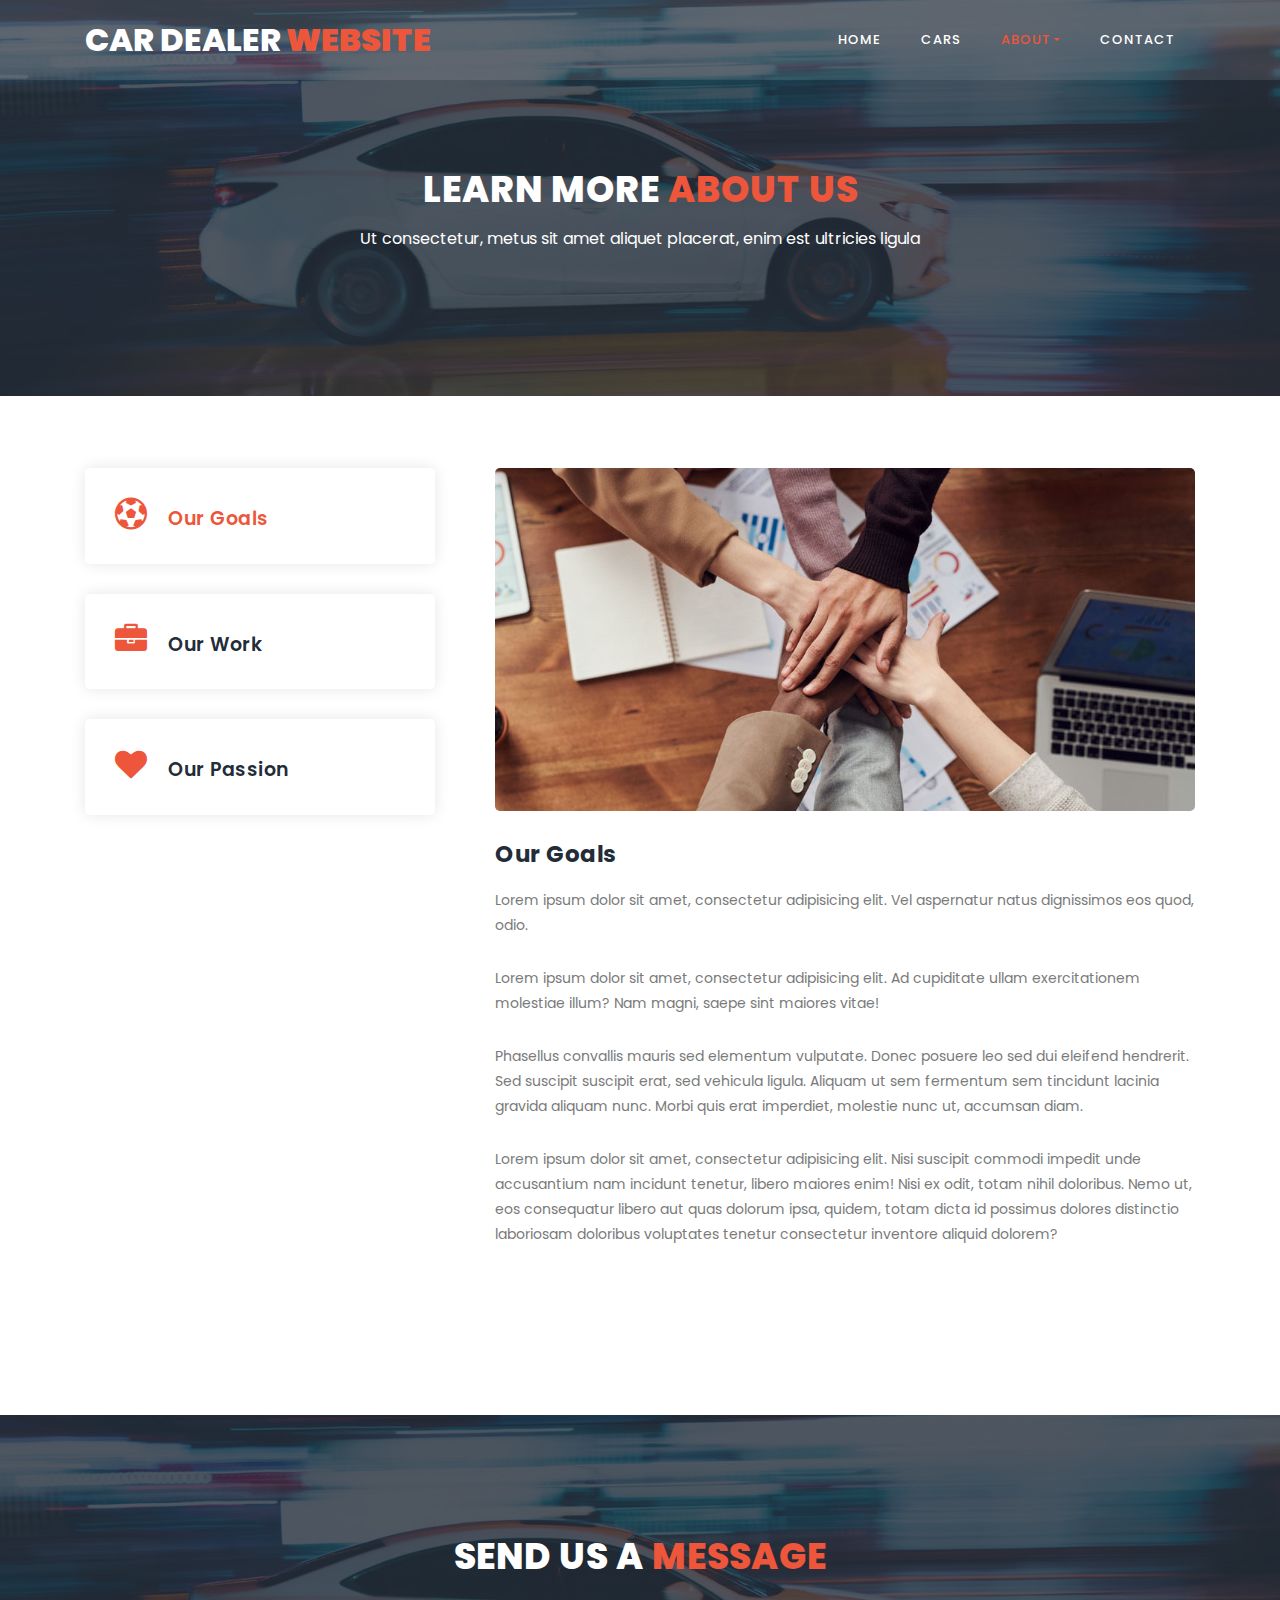
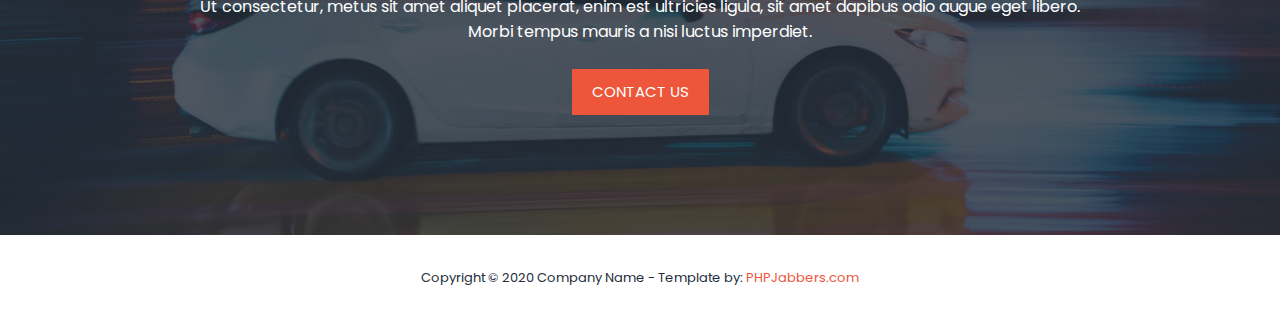
==== about.html @ 0328d38e "Add files via upload" ====
<!DOCTYPE html>
<html lang="en">

  <head>

    <meta charset="utf-8">
    <meta name="viewport" content="width=device-width, initial-scale=1, shrink-to-fit=no">
    <meta name="description" content="">
    <meta name="author" content="">
    <link href="https://fonts.googleapis.com/css?family=Poppins:100,100i,200,200i,300,300i,400,400i,500,500i,600,600i,700,700i,800,800i,900,900i&display=swap" rel="stylesheet">

    <title>PHPJabbers.com | Free Car Dealer Website Template</title>

    <link rel="stylesheet" type="text/css" href="assets/css/bootstrap.min.css">

    <link rel="stylesheet" type="text/css" href="assets/css/font-awesome.css">

    <link rel="stylesheet" href="assets/css/style.css">

    </head>
    
    <body>
    
    <!-- ***** Preloader Start ***** -->
    <div id="js-preloader" class="js-preloader">
      <div class="preloader-inner">
        <span class="dot"></span>
        <div class="dots">
          <span></span>
          <span></span>
          <span></span>
        </div>
      </div>
    </div>
    <!-- ***** Preloader End ***** -->
    
    
    <!-- ***** Header Area Start ***** -->
    <header class="header-area header-sticky">
        <div class="container">
            <div class="row">
                <div class="col-12">
                    <nav class="main-nav">
                        <!-- ***** Logo Start ***** -->
                        <a href="index.html" class="logo">Car Dealer<em> Website</em></a>
                        <!-- ***** Logo End ***** -->
                        <!-- ***** Menu Start ***** -->
                        <ul class="nav">
                            <li><a href="index.html">Home</a></li>
                            <li><a href="cars.html">Cars</a></li>
                            <li class="dropdown">
                                <a class="dropdown-toggle active" data-toggle="dropdown" href="#" role="button" aria-haspopup="true" aria-expanded="false">About</a>
                              
                                <div class="dropdown-menu">
                                    <a class="dropdown-item active"  href="about.html">About Us</a>
                                    <a class="dropdown-item" href="blog.html">Blog</a>
                                    <a class="dropdown-item" href="team.html">Team</a>
                                    <a class="dropdown-item" href="testimonials.html">Testimonials</a>
                                    <a class="dropdown-item" href="faq.html">FAQ</a>
                                    <a class="dropdown-item" href="terms.html">Terms</a>
                                </div>
                            </li>
                            <li><a href="contact.html">Contact</a></li> 
                        </ul>        
                        <a class='menu-trigger'>
                            <span>Menu</span>
                        </a>
                        <!-- ***** Menu End ***** -->
                    </nav>
                </div>
            </div>
        </div>
    </header>
    <!-- ***** Header Area End ***** -->

    <section class="section section-bg" id="call-to-action" style="background-image: url(assets/images/banner-image-1-1920x500.jpg)">
        <div class="container">
            <div class="row">
                <div class="col-lg-10 offset-lg-1">
                    <div class="cta-content">
                        <br>
                        <br>
                        <h2>Learn more <em>About Us</em></h2>
                        <p>Ut consectetur, metus sit amet aliquet placerat, enim est ultricies ligula</p>
                    </div>
                </div>
            </div>
        </div>
    </section>

    <!-- ***** Our Classes Start ***** -->
    <section class="section" id="our-classes">
        <div class="container">
            <br>
            <br>
            <br>
            <div class="row" id="tabs">
              <div class="col-lg-4">
                <ul>
                  <li><a href='#tabs-1'><i class="fa fa-soccer-ball-o"></i> Our Goals</a></li>
                  <li><a href='#tabs-2'><i class="fa fa-briefcase"></i> Our Work</a></a></li>
                  <li><a href='#tabs-3'><i class="fa fa-heart"></i> Our Passion</a></a></li>
                </ul>
              </div>
              <div class="col-lg-8">
                <section class='tabs-content'>
                  <article id='tabs-1'>
                    <img src="assets/images/about-image-1-940x460.jpg" alt="">
                    <h4>Our Goals</h4>

                    <p>Lorem ipsum dolor sit amet, consectetur adipisicing elit. Vel aspernatur natus dignissimos eos quod, odio.</p>

                    <p>Lorem ipsum dolor sit amet, consectetur adipisicing elit. Ad cupiditate ullam exercitationem molestiae illum? Nam magni, saepe sint maiores vitae!</p>

                    <p>Phasellus convallis mauris sed elementum vulputate. Donec posuere leo sed dui eleifend hendrerit. Sed suscipit suscipit erat, sed vehicula ligula. Aliquam ut sem fermentum sem tincidunt lacinia gravida aliquam nunc. Morbi quis erat imperdiet, molestie nunc ut, accumsan diam.</p>
                   
                    <p>Lorem ipsum dolor sit amet, consectetur adipisicing elit. Nisi suscipit commodi impedit unde accusantium nam incidunt tenetur, libero maiores enim! Nisi ex odit, totam nihil doloribus. Nemo ut, eos consequatur libero aut quas dolorum ipsa, quidem, totam dicta id possimus dolores distinctio laboriosam doloribus voluptates tenetur consectetur inventore aliquid dolorem?</p>
                  </article>
                  <article id='tabs-2'>
                    <img src="assets/images/about-image-2-940x460.jpg" alt="">
                    <h4>Our Work</h4>
                    <p>Integer dapibus, est vel dapibus mattis, sem mauris luctus leo, ac pulvinar quam tortor a velit. Praesent ultrices erat ante, in ultricies augue ultricies faucibus. Nam tellus nibh, ullamcorper at mattis non, rhoncus sed massa. Cras quis pulvinar eros. Orci varius natoque penatibus et magnis dis parturient montes, nascetur ridiculus mus.</p>
                    <p>Lorem ipsum dolor sit amet, consectetur adipisicing elit. Doloremque ut accusantium cum! Ad quisquam, aut praesentium magni pariatur ipsa! Soluta deserunt accusantium repellendus ratione quam hic facere, cupiditate iste obcaecati a, officiis ipsum aspernatur in?</p>

                    <p>Lorem ipsum dolor sit amet, consectetur adipisicing elit. Nulla a necessitatibus eos vitae quibusdam quo sunt officiis rerum voluptatibus non natus eius placeat officia vel quaerat, reprehenderit obcaecati, eaque? Repudiandae ad facere culpa accusamus aliquam ab assumenda reiciendis corrupti cum nemo, cumque molestiae corporis deserunt!</p>
                  </article>
                  <article id='tabs-3'>
                    <img src="assets/images/about-image-3-940x460.jpg" alt="">
                    <h4>Our Passion</h4>
                    <p>Fusce laoreet malesuada rhoncus. Donec ultricies diam tortor, id auctor neque posuere sit amet. Aliquam pharetra, augue vel cursus porta, nisi tortor vulputate sapien, id scelerisque felis magna id felis. Proin neque metus, pellentesque pharetra semper vel, accumsan a neque.</p>

                    <p>Lorem ipsum dolor sit amet, consectetur adipisicing elit. Porro aut beatae commodi repudiandae distinctio, magnam blanditiis reiciendis vitae velit voluptatum natus, fugit quis eos dolores!</p>

                    <p>Lorem ipsum dolor sit amet, consectetur adipisicing elit. Hic adipisci reiciendis quaerat qui earum aut, atque esse quisquam quis exercitationem sapiente, dolorum consequatur consequuntur voluptatibus ipsam, fuga magnam beatae optio nam. Recusandae ut aliquid, eligendi.</p>
                  </article>
                </section>
              </div>
            </div>
        </div>
    </section>
    <!-- ***** Our Classes End ***** -->

    <!-- ***** Call to Action Start ***** -->
    <section class="section section-bg" id="call-to-action" style="background-image: url(assets/images/banner-image-1-1920x500.jpg)">
        <div class="container">
            <div class="row">
                <div class="col-lg-10 offset-lg-1">
                    <div class="cta-content">
                        <h2>Send us a <em>message</em></h2>
                        <p>Ut consectetur, metus sit amet aliquet placerat, enim est ultricies ligula, sit amet dapibus odio augue eget libero. Morbi tempus mauris a nisi luctus imperdiet.</p>
                        <div class="main-button">
                            <a href="contact.html">Contact us</a>
                        </div>
                    </div>
                </div>
            </div>
        </div>
    </section>
    <!-- ***** Call to Action End ***** -->

    <!-- ***** Footer Start ***** -->
    <footer>
        <div class="container">
            <div class="row">
                <div class="col-lg-12">
                    <p>
                        Copyright © 2020 Company Name
                        - Template by: <a href="https://www.phpjabbers.com/">PHPJabbers.com</a>
                    </p>
                </div>
            </div>
        </div>
    </footer>

    <!-- jQuery -->
    <script src="assets/js/jquery-2.1.0.min.js"></script>

    <!-- Bootstrap -->
    <script src="assets/js/popper.js"></script>
    <script src="assets/js/bootstrap.min.js"></script>

    <!-- Plugins -->
    <script src="assets/js/scrollreveal.min.js"></script>
    <script src="assets/js/waypoints.min.js"></script>
    <script src="assets/js/jquery.counterup.min.js"></script>
    <script src="assets/js/imgfix.min.js"></script> 
    <script src="assets/js/mixitup.js"></script> 
    <script src="assets/js/accordions.js"></script>
    
    <!-- Global Init -->
    <script src="assets/js/custom.js"></script>

  </body>
</html>
---- assets/css/style.css ----
@import url("https://fonts.googleapis.com/css?family=Poppins:100,100i,200,200i,300,300i,400,400i,500,500i,600,600i,700,700i,800,800i,900,900i");

html, body, div, span, applet, object, iframe, h1, h2, h3, h4, h5, h6, p, blockquote, div
pre, a, abbr, acronym, address, big, cite, code, del, dfn, em, font, img, ins, kbd, q,
s, samp, small, strike, strong, sub, sup, tt, var, b, u, i, center, dl, dt, dd, ol, ul, li,
figure, header, nav, section, article, aside, footer, figcaption {
  margin: 0;
  padding: 0;
  border: 0;
  outline: 0;
}

.clearfix:after {
  content: ".";
  display: block;
  clear: both;
  visibility: hidden;
  line-height: 0;
  height: 0;
}

.clearfix {
  display: inline-block;
}

html[xmlns] .clearfix {
  display: block;
}

* html .clearfix {
  height: 1%;
}

ul, li {
  padding: 0;
  margin: 0;
  list-style: none;
}

header, nav, section, article, aside, footer, hgroup {
  display: block;
}

* {
  box-sizing: border-box;
}

html, body {
  font-family: 'Poppins', sans-serif;
  font-weight: 400;
  background-color: #fff;
  font-size: 16px;
  -ms-text-size-adjust: 100%;
  -webkit-font-smoothing: antialiased;
  -moz-osx-font-smoothing: grayscale;
}

a {
  text-decoration: none !important;
}

h1, h2, h3, h4, h5, h6 {
  margin-top: 0px;
  margin-bottom: 0px;
}

ul {
  margin-bottom: 0px;
}

p {
  font-size: 14px;
  line-height: 25px;
  color: #7a7a7a;
}

/* 
---------------------------------------------
global styles
--------------------------------------------- 
*/
html,
body {
  background: #fff;
  font-family: 'Poppins', sans-serif;
}

::selection {
  background: #ed563b;
  color: #fff;
}

::-moz-selection {
  background: #ed563b;
  color: #fff;
}

@media (max-width: 991px) {
  html, body {
    overflow-x: hidden;
  }
  .mobile-top-fix {
    margin-top: 30px;
    margin-bottom: 0px;
  }
  .mobile-bottom-fix {
    margin-bottom: 30px;
  }
  .mobile-bottom-fix-big {
    margin-bottom: 60px;
  }
}

.section-heading {
  text-align: center;
  margin-top: 140px;
  margin-bottom: 80px;
}

.section-heading h2 {
  font-size: 28px;
  font-weight: 800;
  color: #232d39;
  text-transform: uppercase;
  letter-spacing: 0.5px;
  margin-top: 0px;
  margin-bottom: 0px;
}

.section-heading h2 em {
  font-style: normal;
  color: #ed563b;
}

.section-heading img {
  margin: 20px auto;
}

.dark-bg h2 {
  color: #fff;
}

.dark-bg p {
  color: #fff;
}

.main-button a {
  display: inline-block;
  font-size: 15px;
  padding: 12px 20px;
  background-color: #ed563b;
  color: #fff;
  text-align: center;
  font-weight: 400;
  text-transform: uppercase;
  transition: all .3s;
}

.main-button a:hover {
  background-color: #f9735b;
  color: #fff;
}


/* 
---------------------------------------------
header
--------------------------------------------- 
*/

.background-header {
  background: rgba(250,250,250,0.99) !important;
  height: 80px!important;
  position: fixed!important;
  top: 0px;
  left: 0px;
  right: 0px;
  box-shadow: 0px 0px 10px rgba(0,0,0,0.15)!important;
}

.background-header .logo,
.background-header .main-nav .nav li a {
  color: #232d39!important;
}

.background-header .main-nav .nav li:hover > a {
  color: #ed563b!important;
}

.background-header .nav li a.active {
  color: #ed563b!important;
}

.header-area {
  position: absolute;
  top: 0px;
  left: 0px;
  right: 0px;
  z-index: 100;
  height: 80px;
  background: rgba(250,250,250,0.1);
  -webkit-transition: all .5s ease 0s;
  -moz-transition: all .5s ease 0s;
  -o-transition: all .5s ease 0s;
  transition: all .5s ease 0s;
}

.header-area .main-nav {
  min-height: 80px;
  background: transparent;
}

.header-area .main-nav .logo {
  line-height: 80px;
  color: #fff;
  font-size: 32px;
  font-weight: 800;
  text-transform: uppercase;
  float: left;
  -webkit-transition: all 0.3s ease 0s;
  -moz-transition: all 0.3s ease 0s;
  -o-transition: all 0.3s ease 0s;
  transition: all 0.3s ease 0s;
}

.header-area .main-nav .logo em {
  font-style: normal;
  color: #ed563b;
  font-weight: 900;
}

.header-area .main-nav .nav {
  float: right;
  margin-top: 27px;
  margin-right: 0px;
  background-color: transparent;
  -webkit-transition: all 0.3s ease 0s;
  -moz-transition: all 0.3s ease 0s;
  -o-transition: all 0.3s ease 0s;
  transition: all 0.3s ease 0s;
  position: relative;
  z-index: 999;
}

.header-area .main-nav .nav li {
  padding-left: 20px;
  padding-right: 20px;
}

.header-area .main-nav .nav li a {
  display: block;
  font-weight: 500;
  font-size: 13px;
  color: #7a7a7a;
  text-transform: uppercase;
  -webkit-transition: all 0.3s ease 0s;
  -moz-transition: all 0.3s ease 0s;
  -o-transition: all 0.3s ease 0s;
  transition: all 0.3s ease 0s;
  height: 40px;
  line-height: 40px;
  border: transparent;
  letter-spacing: 1px;
}

.header-area .main-nav .nav li a {
  color: #fff;
}

.header-area .main-nav .nav li:hover > a,
.header-area .main-nav .nav li > a.active {
  color: #ed563b!important;
  opacity: 1;
}

.background-header .main-nav .nav li:hover > a,
.background-header .main-nav .nav li > a.active {
  color: #ed563b!important;
  opacity: 1;
}

.header-area .main-nav .menu-trigger {
  cursor: pointer;
  display: block;
  position: absolute;
  top: 23px;
  width: 32px;
  height: 40px;
  text-indent: -9999em;
  z-index: 99;
  right: 40px;
  display: none;
}

.header-area .main-nav .menu-trigger span,
.header-area .main-nav .menu-trigger span:before,
.header-area .main-nav .menu-trigger span:after {
  -moz-transition: all 0.4s;
  -o-transition: all 0.4s;
  -webkit-transition: all 0.4s;
  transition: all 0.4s;
  background-color: #1e1e1e;
  display: block;
  position: absolute;
  width: 30px;
  height: 2px;
  left: 0;
}

.background-header .main-nav .menu-trigger span,
.background-header .main-nav .menu-trigger span:before,
.background-header .main-nav .menu-trigger span:after {
  background-color: #1e1e1e;
}

.header-area .main-nav .menu-trigger span:before,
.header-area .main-nav .menu-trigger span:after {
  -moz-transition: all 0.4s;
  -o-transition: all 0.4s;
  -webkit-transition: all 0.4s;
  transition: all 0.4s;
  background-color: #1e1e1e;
  display: block;
  position: absolute;
  width: 30px;
  height: 2px;
  left: 0;
  width: 75%;
}

.background-header .main-nav .menu-trigger span:before,
.background-header .main-nav .menu-trigger span:after {
  background-color: #1e1e1e;
}

.header-area .main-nav .menu-trigger span:before,
.header-area .main-nav .menu-trigger span:after {
  content: "";
}

.header-area .main-nav .menu-trigger span {
  top: 16px;
}

.header-area .main-nav .menu-trigger span:before {
  -moz-transform-origin: 33% 100%;
  -ms-transform-origin: 33% 100%;
  -webkit-transform-origin: 33% 100%;
  transform-origin: 33% 100%;
  top: -10px;
  z-index: 10;
}

.header-area .main-nav .menu-trigger span:after {
  -moz-transform-origin: 33% 0;
  -ms-transform-origin: 33% 0;
  -webkit-transform-origin: 33% 0;
  transform-origin: 33% 0;
  top: 10px;
}

.header-area .main-nav .menu-trigger.active span,
.header-area .main-nav .menu-trigger.active span:before,
.header-area .main-nav .menu-trigger.active span:after {
  background-color: transparent;
  width: 100%;
}

.header-area .main-nav .menu-trigger.active span:before {
  -moz-transform: translateY(6px) translateX(1px) rotate(45deg);
  -ms-transform: translateY(6px) translateX(1px) rotate(45deg);
  -webkit-transform: translateY(6px) translateX(1px) rotate(45deg);
  transform: translateY(6px) translateX(1px) rotate(45deg);
  background-color: #1e1e1e;
}

.background-header .main-nav .menu-trigger.active span:before {
  background-color: #1e1e1e;
}

.header-area .main-nav .menu-trigger.active span:after {
  -moz-transform: translateY(-6px) translateX(1px) rotate(-45deg);
  -ms-transform: translateY(-6px) translateX(1px) rotate(-45deg);
  -webkit-transform: translateY(-6px) translateX(1px) rotate(-45deg);
  transform: translateY(-6px) translateX(1px) rotate(-45deg);
  background-color: #1e1e1e;
}

.background-header .main-nav .menu-trigger.active span:after {
  background-color: #1e1e1e;
}

.header-area.header-sticky {
  min-height: 80px;
}

.header-area.header-sticky .nav {
  margin-top: 20px !important;
}

.header-area.header-sticky .nav li a.active {
  color: #ed563b;
}

@media (max-width: 1200px) {
  .header-area .main-nav .nav li {
    padding-left: 12px;
    padding-right: 12px;
  }
  .header-area .main-nav:before {
    display: none;
  }
}

@media (max-width: 767px) {
  .header-area .main-nav .logo {
    color: #1e1e1e;
  }
  .header-area.header-sticky .nav li a:hover,
  .header-area.header-sticky .nav li a.active {
    color: #ed563b!important;
    opacity: 1;
  }
  .header-area {
    background-color: #f7f7f7;
    padding: 0px 15px;
    height: 80px;
    box-shadow: none;
    text-align: center;
  }
  .header-area .container {
    padding: 0px;
  }
  .header-area .logo {
    margin-left: 30px;
  }
  .header-area .menu-trigger {
    display: block !important;
  }
  .header-area .main-nav {
    overflow: hidden;
  }
  .header-area .main-nav .nav {
    float: none;
    width: 100%;
    display: none;
    -webkit-transition: all 0s ease 0s;
    -moz-transition: all 0s ease 0s;
    -o-transition: all 0s ease 0s;
    transition: all 0s ease 0s;
    margin-left: 0px;
  }
  .header-area .main-nav .nav li:first-child {
    border-top: 1px solid #eee;
  }
  .header-area .main-nav .nav li:last-child {
    width: 100%;
    background-color: #ed563b;
    color: #fff;
  }

  .header-area.header-sticky .nav {
    margin-top: 80px !important;
  }
  .header-area .main-nav .nav li {
    width: 100%;
    background: #fff;
    border-bottom: 1px solid #eee;
    padding-left: 0px !important;
    padding-right: 0px !important;
  }
  .header-area .main-nav .nav li a {
    height: 50px !important;
    line-height: 50px !important;
    padding: 0px !important;
    border: none !important;
    background: #f7f7f7 !important;
    color: #232d39 !important;
  }
  .header-area .main-nav .nav li a:hover {
    background: #eee !important;
    color: #ed563b!important;
  }
  .header-area .main-nav .nav li.submenu ul {
    position: relative;
    visibility: inherit;
    opacity: 1;
    z-index: 1;
    transform: translateY(0%);
    transition-delay: 0s, 0s, 0.3s;
    top: 0px;
    width: 100%;
    box-shadow: none;
    height: 0px;
  }
  .header-area .main-nav .nav li.submenu ul li a {
    font-size: 12px;
    font-weight: 400;
  }
  .header-area .main-nav .nav li.submenu ul li a:hover:before {
    width: 0px;
  }
  .header-area .main-nav .nav li.submenu ul.active {
    height: auto !important;
  }
  .header-area .main-nav .nav li.submenu:after {
    color: #3B566E;
    right: 25px;
    font-size: 14px;
    top: 15px;
  }
  .header-area .main-nav .nav li.submenu:hover ul, .header-area .main-nav .nav li.submenu:focus ul {
    height: 0px;
  }
}

@media (min-width: 767px) {
  .header-area .main-nav .nav {
    display: flex !important;
  }
}


/* 
---------------------------------------------
banner
--------------------------------------------- 
*/

.main-banner {
  position: relative;
}

#bg-video {
    min-width: 100%;
    min-height: 100vh;
    max-width: 100%;
    max-height: 100vh;
    object-fit: cover;
    z-index: -1;
}

#bg-video::-webkit-media-controls {
    display: none !important;
}

.video-overlay {
    position: absolute;
    background-color: rgba(35,45,57,0.8);
    top: 0;
    left: 0;
    bottom: 7px;
    width: 100%;
}

.main-banner .caption {
  text-align: center;
  position: absolute;
  width: 80%;
  left: 50%;
  top: 50%;
  transform: translate(-50%,-50%);
}

.main-banner .caption h6 {
  margin-top: 0px;
  font-size: 18px;
  text-transform: uppercase;
  font-weight: 800;
  color: #fff;
  letter-spacing: 0.5px;
}

.main-banner .caption h2 {
  margin-top: 30px;
  margin-bottom: 25px;
  font-size: 84px;
  text-transform: uppercase;
  font-weight: 800;
  color: #fff;
  letter-spacing: 1px;
}

.main-banner .caption h2 em {
  font-style: normal;
  color: #ed563b;
  font-weight: 900;
}


/*
---------------------------------------------
features
---------------------------------------------
*/

#features {
  margin-bottom: 80px;
}

.feature-item {
  display: inline-block;
  margin-bottom: 60px;
}

.feature-item .left-icon img {
  float: left;
  margin-right: 30px;
}

.feature-item .right-content {
  display: inline;
}

.feature-item .right-content h4 {
  margin-top: 0px;
  margin-bottom:  7px;
  letter-spacing: 0.25px;
  color: #232d39;
  font-size: 19px;
  font-weight: 600;
  text-transform: capitalize;
}

.feature-item .right-content a.text-button {
  margin-top: 7px;
  display: inline-block;
  font-size: 13px;
  text-transform: uppercase;
  color: #ed563b;
  font-weight: 500;
}

/*
---------------------------------------------
subscribe
---------------------------------------------
*/

#call-to-action {
  padding: 120px 0px;
  background-image: url(../images/cta-bg.jpg);
  background-position: center center;
  background-repeat: no-repeat;
  background-size: cover;
  text-align: center;
}

.cta-content h2 {
  font-size: 36px;
  text-transform: uppercase;
  font-weight: 800;
  color: #fff;
  letter-spacing: 1px;
}

.cta-content h2 em {
  font-style: normal;
  color: #ed563b;
}

.cta-content p {
  font-size: 16px;
  color: #fff;
  margin: 15px 0px 25px 0px;
}



/*
--------------------------------------------
Our Classes
--------------------------------------------
*/

#our-classes {
  margin-bottom: 140px;
}

#tabs ul {
  margin: 0;
  padding: 0;
}
#tabs ul li {
  margin-bottom: 30px;
  display: inline-block;
  width: 100%;
}
#tabs ul li:last-child {
  margin-bottom: 0px;
}
#tabs ul li a {
  text-transform: capitalize;
  width: 100%;
  padding: 30px 30px;
  display: inline-block;
  background-color: #fff;
  box-shadow: 0px 0px 15px rgba(0,0,0,0.1);
  border-radius: 5px;
  font-size: 19px;
  color: #232d39;
  letter-spacing: 0.5px;
  font-weight: 600;
  transition: all 0.3s;
}
#tabs .main-rounded-button a {
  text-align: center;
  padding: 20px 30px;
  width: 100%;
  border-radius: 5px;
  display: inline-block;
  box-shadow: 0px 0px 15px rgba(0,0,0,0.1);
  color: #fff;
  font-size: 19px;
  letter-spacing: 0.5px;
  font-weight: 600;
  background-color: #ed563b;
}
#tabs .main-rounded-button a:hover {
  background-color: #f9735b;
}
#tabs ul li a .fa {
  font-size: 32px;
  height: 32px;
  color: #ed563b;
  margin-right: 15px;
  display: inline-block;
}
#tabs ul .ui-tabs-active span {
  background: #faf5b2;
  border: #faf5b2;
  line-height: 90px;
  border-bottom: none;
}
#tabs ul .ui-tabs-active a {
  color: #ed563b;
}
#tabs ul .ui-tabs-active span {
  color: #1e1e1e;
}
.tabs-content {
  margin-left: 30px;
  text-align: left;
  display: inline-block;
  transition: all 0.3s;
}
.tabs-content img {
  max-width: 100%;
  overflow: hidden;
  border-radius: 5px;
}
.tabs-content h4 {
  font-size: 23px;
  font-weight: 700;
  color: #232d39;
  letter-spacing: 0.5px;
  margin-bottom: 20px;
  margin-top: 30px;
}
.tabs-content p {
  font-size: 14px;
  color: #7a7a7a;
  margin-bottom: 28px;
}


/* 
---------------------------------------------
schedule
--------------------------------------------- 
*/

.section-bg {
  background-position: center center;
  background-repeat: no-repeat;
  background-size: cover;
  position: relative;
}

.section-bg:before {
  content:'';
  position: absolute;
  top: 0;
  left: 0;
  width: 100%;
  height: 100%;
  background-color: rgba(35,45,57,0.8);
}

.section-bg > form,
.section-bg .container {
  position: relative;
  z-index: 2
}

#schedule {
  padding: 0px 0px 140px 0px;
}

#schedule table {
  width: 100%;
  text-align: center;
  border: 1px solid #fff;
}

#schedule table tbody {
  border-top: 1px solid #fff; 
}

#schedule table tbody tr {
  border-bottom: 1px solid #fff;
}

#schedule table tbody tr td {
  border-right: 1px solid #fff;
  height: 100px;
}

#schedule table tr td {
  color: #fff;
  font-size: 13px;
  text-transform: capitalize;
  font-weight: 500;
  letter-spacing: 0.25px;
}

.schedule-table.filtering .ts-item {
    opacity: 0;
    transition: all 0.5s;
}

.schedule-table.filtering .ts-item.show {
    opacity: 1;
    transition: all 0.5s;
}

#schedule .filters {
  margin-bottom: 40px;
}
#schedule .filters ul {
  padding: 0;
  text-align: center;
}
#schedule .filters ul li {
  list-style: none;
  display: inline;
  cursor: pointer;
  position: relative;
  margin-right: 10px;
  font-size: 15px;
  font-weight: 500;
  color: #fff;
  text-transform: capitalize;
  -webkit-transition: all 0.3s ease-in-out;
  -moz-transition: all 0.3s ease-in-out;
  -o-transition: all 0.3s ease-in-out;
  -ms-transition: all 0.3s ease-in-out;
  transition: all 0.3s ease-in-out;
}
#schedule .filters ul li:after {
  content: "/";
  margin-left: 10px;
  color: #fff;
}
#schedule .filters ul li:last-child {
  margin-right: 0px;
}
#schedule .filters ul li:last-child::after {
  display: none;
}
#schedule .filters ul li.active,
#schedule .filters ul li:hover {
  color: #ed563b;
}
#schedule .filters-content {
  margin-top: 50px;
}
#schedule .filters-content .show {
  opacity: 1;
  visibility: visible;
  transition: all 350ms;
}
#schedule .filters-content .hide {
  opacity: 0;
  visibility: hidden;
  transition: all 350ms;
}


/* 
---------------------------------------------
trainers
--------------------------------------------- 
*/

#trainers { 
  padding-bottom: 90px; 
}

#trainers .trainer-item {
  background-color: #fff;
  border-radius: 5px;
  box-shadow: 0px 0px 15px rgba(0,0,0,0.1);
  padding: 15px;
  margin-bottom: 30px;
}

#trainers .trainer-item img {
  width: 100%;
  border-radius: 5px;
}

#trainers .trainer-item span {
  font-size: 13px;
  font-weight: 500;
  color: #ed563b;
  display: inline-block;
  margin-top: 25px;
  margin-bottom: 10px;
}

#trainers .trainer-item h4 {
  font-size: 19px;
  font-weight: 600;
  color: #232d39;
  letter-spacing: 0.5px;
  margin-bottom: 18px;
}

#trainers .trainer-item p {
  margin-bottom: 20px;
}

ul.social-icons li {
  display: inline-block;
  margin-right: 12px;
}

ul.social-icons li:last-child {
  margin-right: 0px;
}

ul.social-icons li a {
  color: #232d39;
  transition: all .3s;
}

ul.social-icons li a:hover {
  color: #ed563b;
}


/* 
---------------------------------------------
contact
--------------------------------------------- 
*/

#contact-us {
  margin-top: 140px;
}

#contact-us .container-fluid .col-lg-6 {
  padding: 0px;
}

#contact-us .contact-form {
  padding: 80px;
  background-image: url(../images/contact-bg.jpg);
  background-position: center center;
  background-repeat: no-repeat;
  background-size: cover;
}

#contact-us .contact-form #contact {
  background-color: #fff;
  padding: 40px;
  border-radius: 5px;
}

.contact-form select,
.contact-form input,
.contact-form textarea {
  color: #7a7a7a;
  font-size: 13px;
  border: 1px solid #ddd;
  background-color: #fff;
  width: 100%;
  height: 40px;
  outline: none;
  line-height: 40px;
  padding: 0px 10px;
  -webkit-appearance: none;
  -moz-appearance: none;
  appearance: none;
  margin-bottom: 30px;
}

.contact-form textarea {
  height: 150px;
  resize: none;
}

.contact-form ::-webkit-input-placeholder { /* Edge */
  color: #7a7a7a;
}

.contact-form :-ms-input-placeholder { /* Internet Explorer 10-11 */
  color: #7a7a7a;
}

.contact-form ::placeholder {
  color: #7a7a7a;
}

.contact-form button {
  display: inline-block;
  font-size: 13px;
  padding: 11px 17px;
  background-color: #ed563b;
  color: #fff;
  text-align: center;
  font-weight: 400;
  text-transform: uppercase;
  transition: all .3s;
  border: none;
  outline: none;
  margin-top: -8px;
}

.contact-form button:hover {
  background-color: #f9735b;
}




/* 
---------------------------------------------
footer
--------------------------------------------- 
*/
footer {
  text-align: center;
  padding: 30px 0px;
}

footer p {
  color: #232d39;
  font-size: 13px;
}

footer p a {
  cursor: pointer;
  color: #ed563b;
}

footer p a:hover {
  color: #ed563b;
}



/* 
---------------------------------------------
preloader
--------------------------------------------- 
*/

.js-preloader {
    position: fixed;
    top: 0;
    left: 0;
    right: 0;
    bottom: 0;
    background-color: #232d39;
    display: -webkit-box;
    display: flex;
    -webkit-box-align: center;
    align-items: center;
    -webkit-box-pack: center;
    justify-content: center;
    opacity: 1;
    visibility: visible;
    z-index: 9999;
    -webkit-transition: opacity 0.25s ease;
    transition: opacity 0.25s ease;
}

.js-preloader.loaded {
    opacity: 0;
    visibility: hidden;
    pointer-events: none;
}

@-webkit-keyframes dot {
    50% {
        -webkit-transform: translateX(96px);
        transform: translateX(96px);
    }
}

@keyframes dot {
    50% {
        -webkit-transform: translateX(96px);
        transform: translateX(96px);
    }
}

@-webkit-keyframes dots {
    50% {
        -webkit-transform: translateX(-31px);
        transform: translateX(-31px);
    }
}

@keyframes dots {
    50% {
        -webkit-transform: translateX(-31px);
        transform: translateX(-31px);
    }
}

.preloader-inner {
    position: relative;
    width: 142px;
    height: 40px;
    background: #232d39;
}

.preloader-inner .dot {
    position: absolute;
    width: 16px;
    height: 16px;
    top: 12px;
    left: 15px;
    background: #fff;
    border-radius: 50%;
    -webkit-transform: translateX(0);
    transform: translateX(0);
    -webkit-animation: dot 2.8s infinite;
    animation: dot 2.8s infinite;
}

.preloader-inner .dots {
    -webkit-transform: translateX(0);
    transform: translateX(0);
    margin-top: 12px;
    margin-left: 31px;
    -webkit-animation: dots 2.8s infinite;
    animation: dots 2.8s infinite;
}

.preloader-inner .dots span {
    display: block;
    float: left;
    width: 16px;
    height: 16px;
    margin-left: 16px;
    background: #fff;
    border-radius: 50%;
}


/* 
---------------------------------------------
responsive
--------------------------------------------- 
*/


@media (max-width: 992px) {

  .main-banner .caption h2 {
    font-size: 64px;
  }
  #features {
    margin-bottom: 110px;
  }
  #features .feature-item {
    margin-bottom: 30px;
  }
  #our-classes .tabs-content {
    margin-left: 0px;
    margin-top: 30px;
  }
  .trainer-item {
    margin-bottom: 30px;
  }
  #contact-us #map {
    margin-bottom: -7px;
  }
  #contact-us .contact-form {
    padding: 30px;
  }
  #contact-us .contact-form #contact {
    padding: 30px;
  }

}

@media (max-width: 450px) {
  .feature-item .right-content a.text-button {
    margin-left: 130px;
  }
}

.dropdown-menu {
  background: rgba(0,0,0,0.2);
  padding: 0;
  border-radius: 0;
}

.background-header .dropdown-menu {
  background: rgba(250,250,250,0.9);
}

.dropdown-menu a {
  line-height: 1.3;
  color: #fff;
}


.background-header .main-nav .nav li a:hover,
.background-header .main-nav .nav li a.active,
.dropdown-menu a.active,
.dropdown-menu a:hover {
  background: transparent;
  color: #ed563b!important;
}

.pagination-lg .page-link {
  color: #ed563b;
}

.btn-primary {
  border-color: #ed563b;
  background-color: #ed563b;
}

.btn-primary:not(:disabled):not(.disabled).active, 
.btn-primary:not(:disabled):not(.disabled):active, 
.show>.btn-primary.dropdown-toggle,
.btn-primary:active,
.btn-primary:active:focus,
.btn-primary:focus,
.btn-primary:hover {
  background-color: #f9735b;
  border-color: #f9735b;
  outline: none;
}

.icon {
  width: 72px;
  height: 72px;
  border-radius: 5px;
  color: #fff;
  background-color: #ed563b;
  font-size: 30px;
  margin: 0 auto 15px;
  display: flex;
  align-items: center;
  justify-content: center;
}

a {
  color: #ed563b;
}

a:focus,
a:hover {
  color: #f9735b;
}
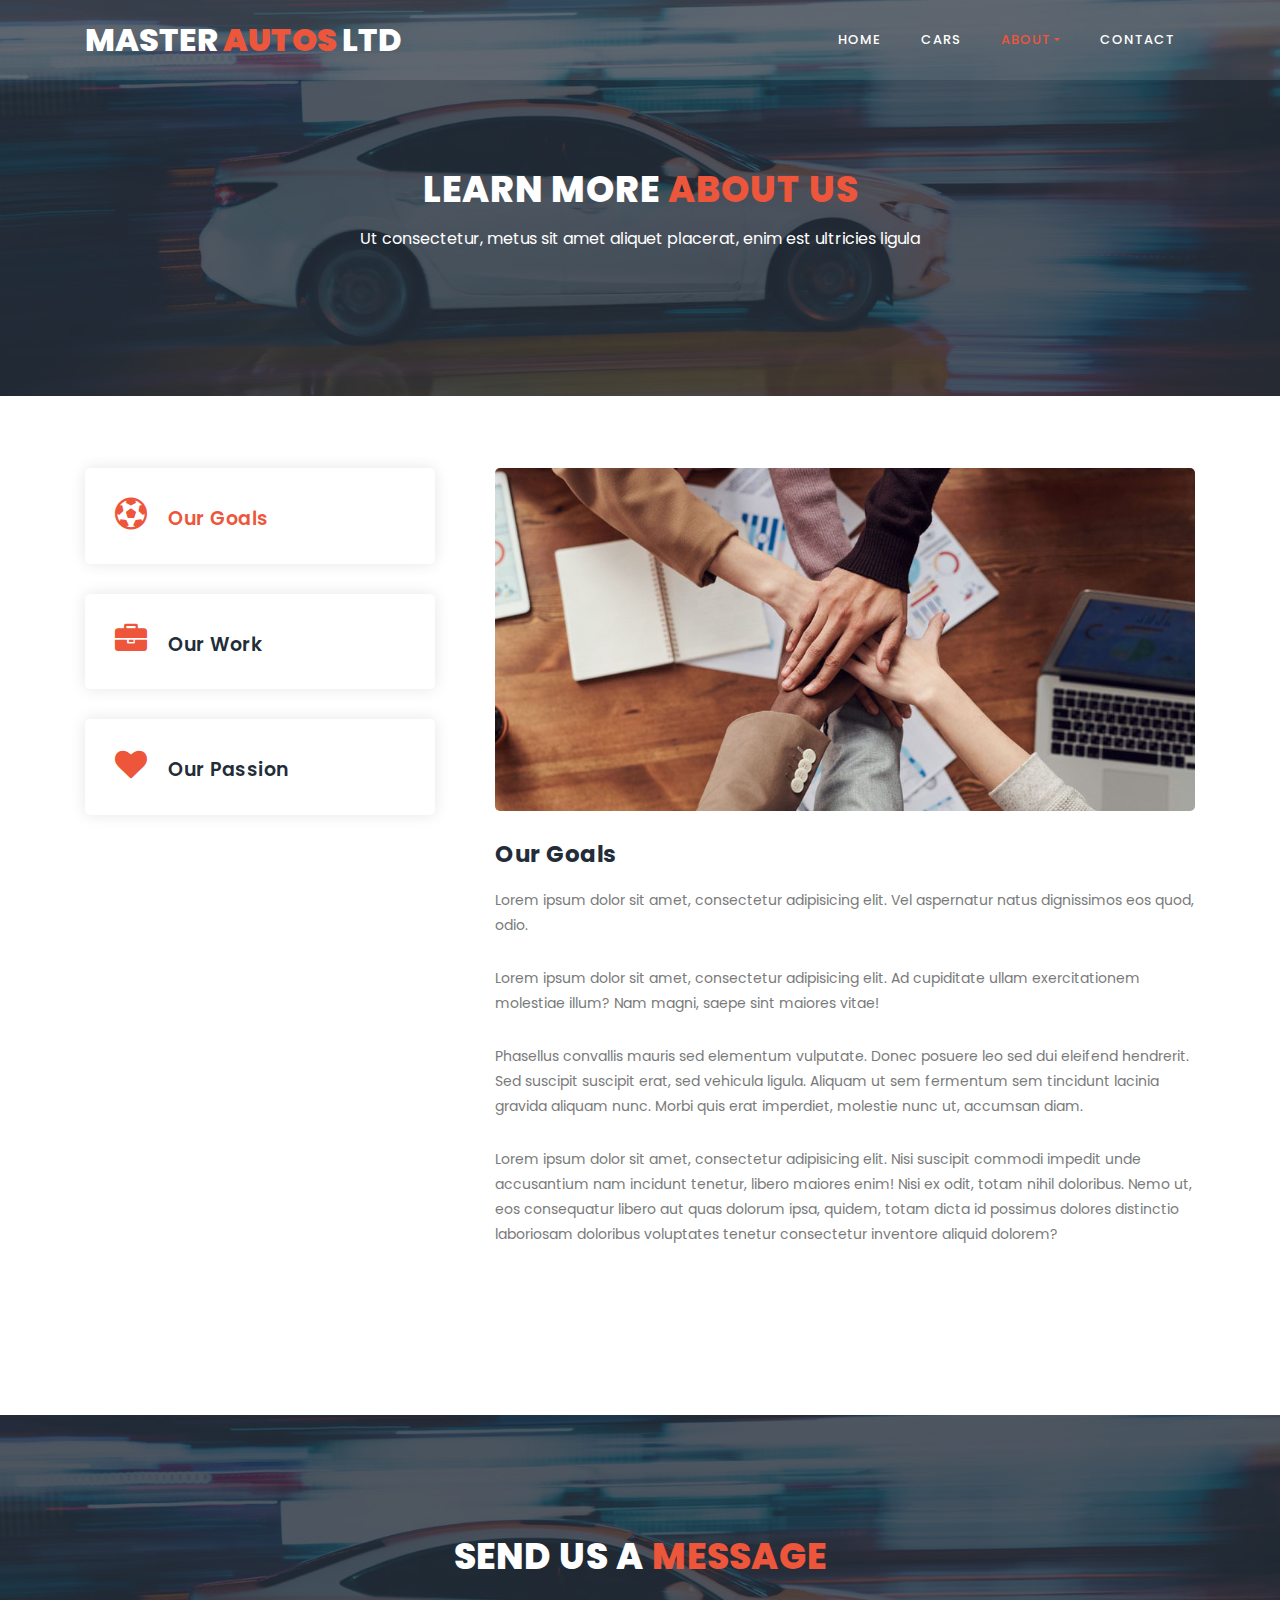
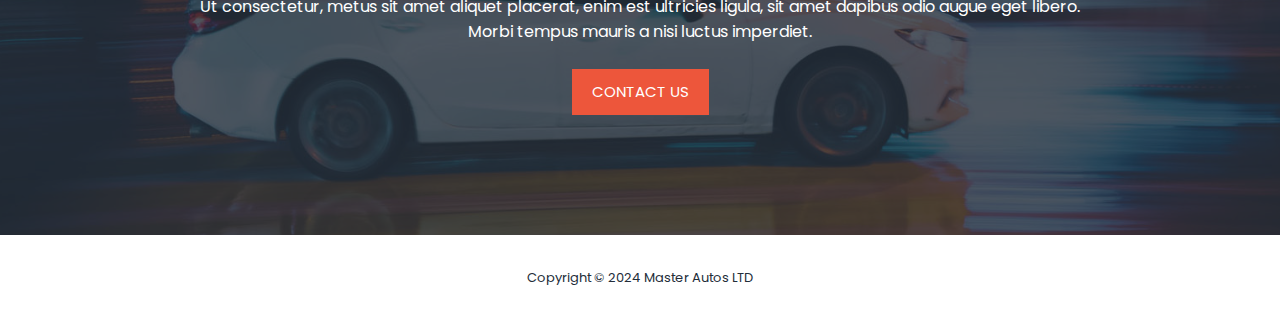
==== commit 3d0949c7: "Add files via upload" ====
--- a/about.html
+++ b/about.html
@@ -9,7 +9,7 @@
     <meta name="author" content="">
     <link href="https://fonts.googleapis.com/css?family=Poppins:100,100i,200,200i,300,300i,400,400i,500,500i,600,600i,700,700i,800,800i,900,900i&display=swap" rel="stylesheet">
 
-    <title>PHPJabbers.com | Free Car Dealer Website Template</title>
+    <title>Master Autos LTD | About</title>
 
     <link rel="stylesheet" type="text/css" href="assets/css/bootstrap.min.css">
 
@@ -42,7 +42,7 @@
                 <div class="col-12">
                     <nav class="main-nav">
                         <!-- ***** Logo Start ***** -->
-                        <a href="index.html" class="logo">Car Dealer<em> Website</em></a>
+                        <a href="index.html" class="logo">Master<em> Autos </em>LTD</a>
                         <!-- ***** Logo End ***** -->
                         <!-- ***** Menu Start ***** -->
                         <ul class="nav">
@@ -164,8 +164,7 @@
             <div class="row">
                 <div class="col-lg-12">
                     <p>
-                        Copyright © 2020 Company Name
-                        - Template by: <a href="https://www.phpjabbers.com/">PHPJabbers.com</a>
+                        Copyright © 2024 Master Autos LTD
                     </p>
                 </div>
             </div>
